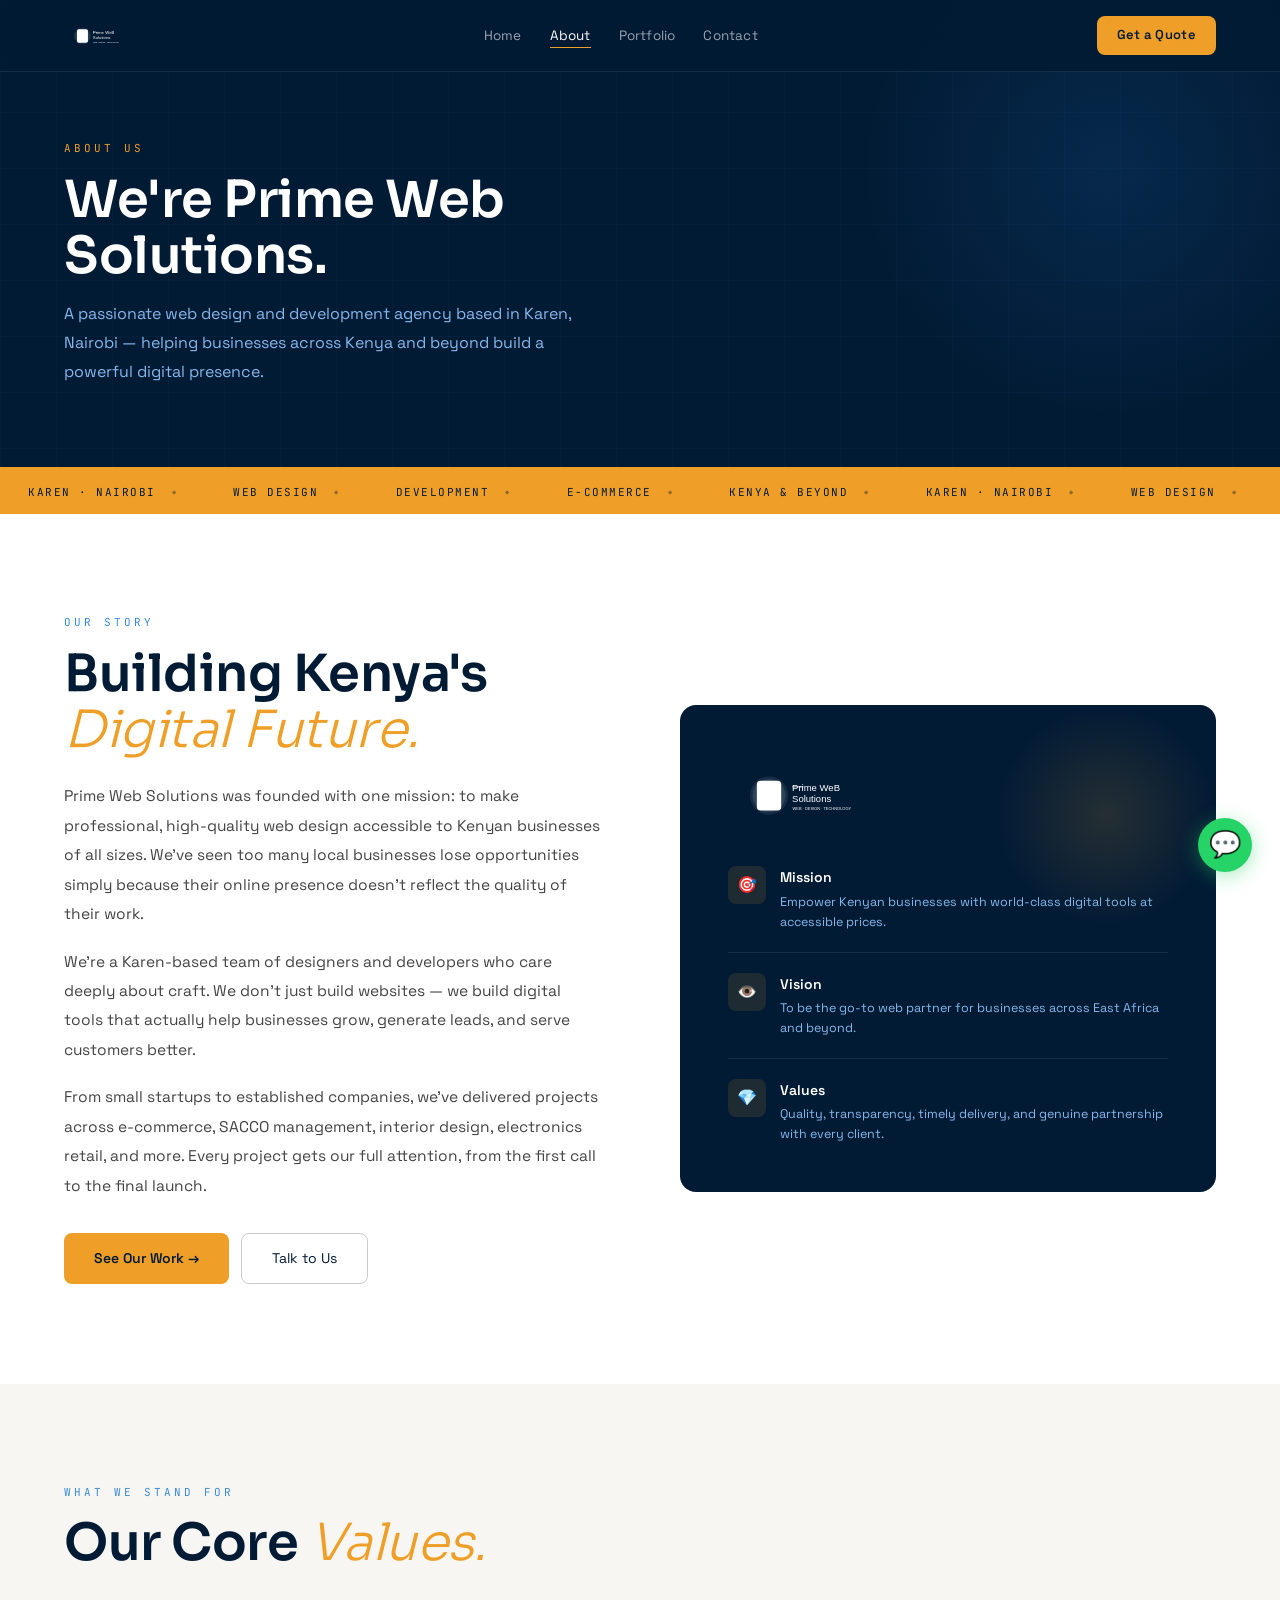
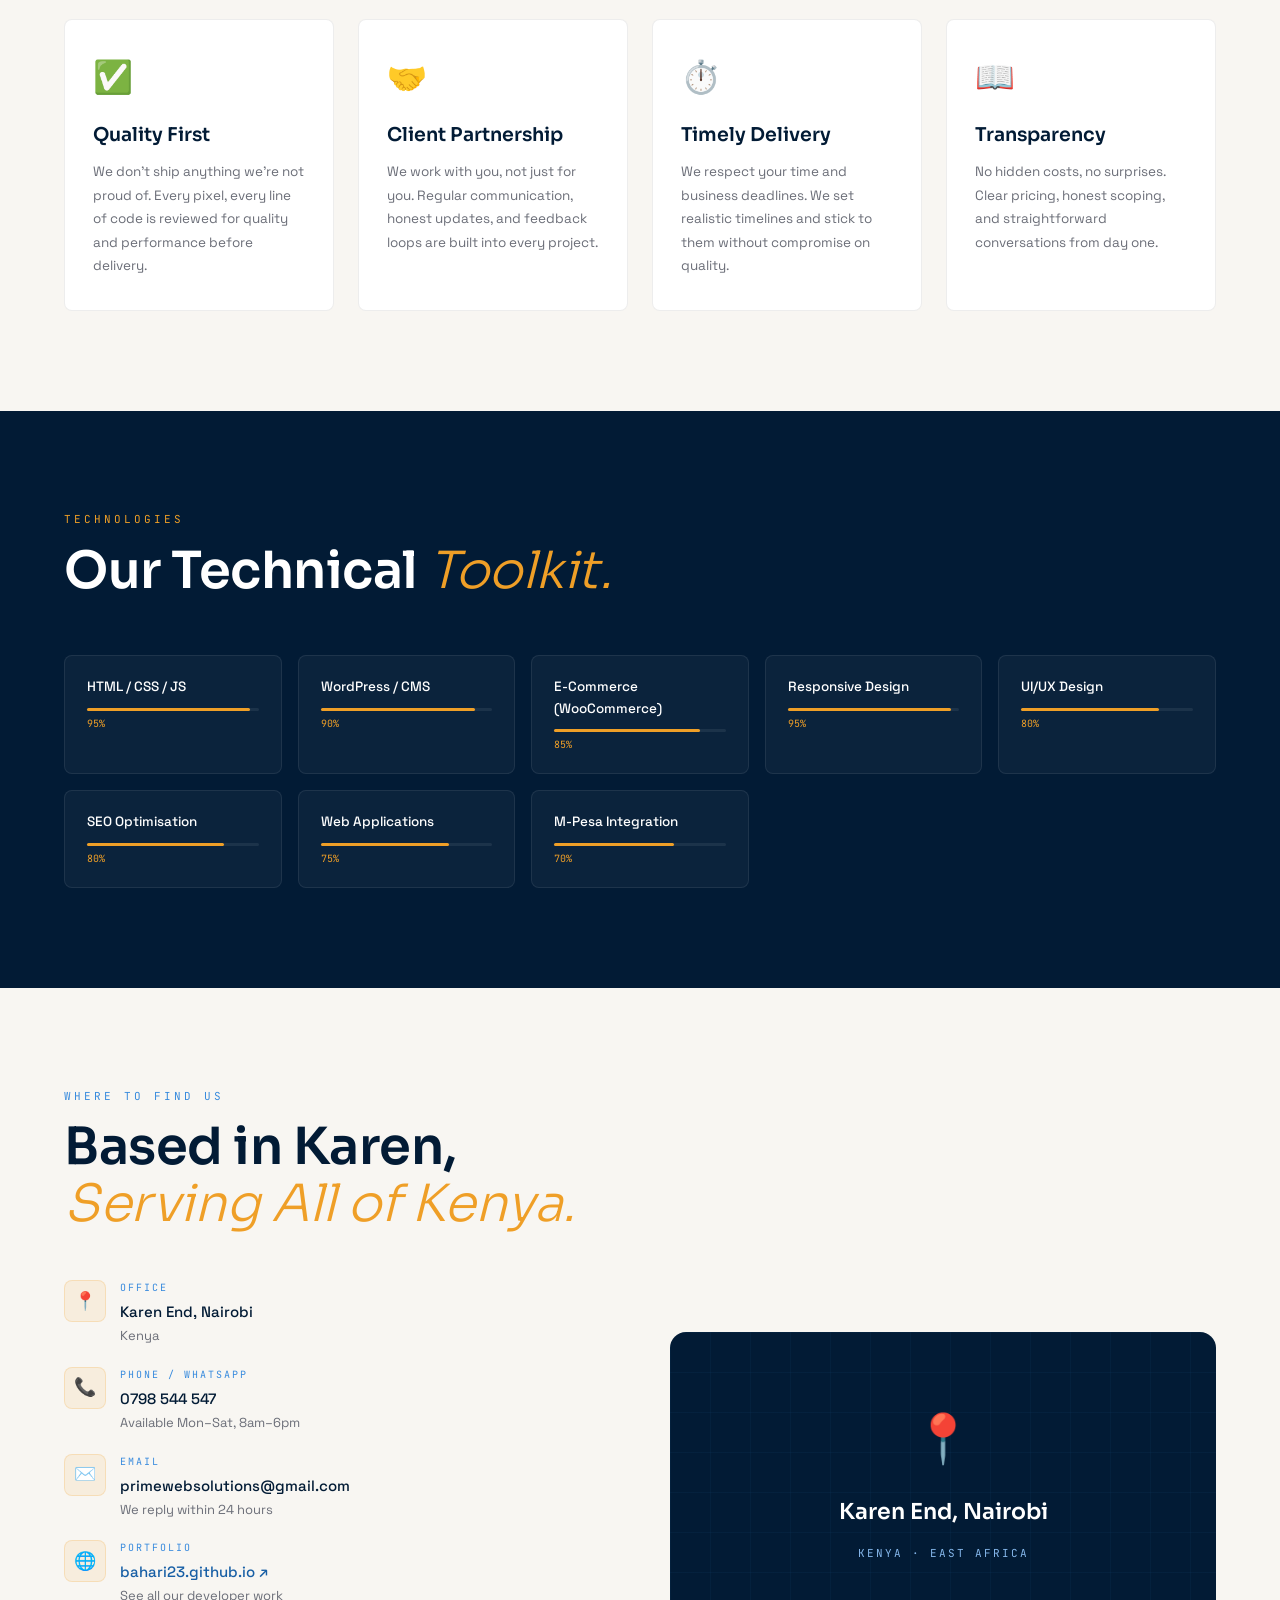
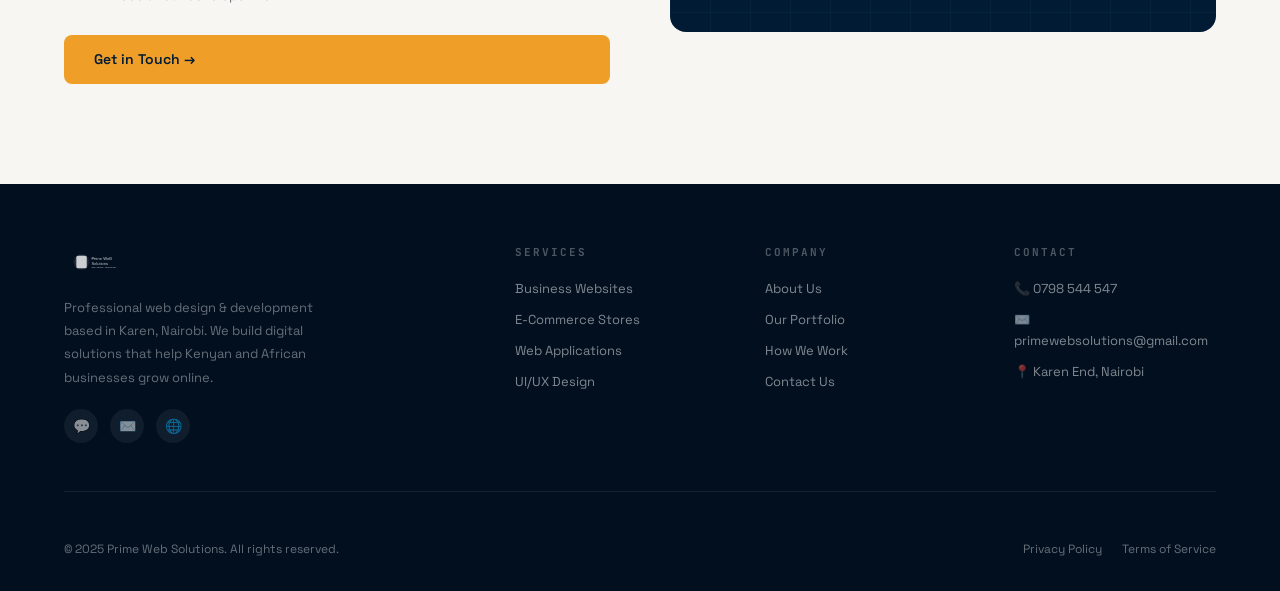
==== about.html @ 12bafb96 "Add files via upload" ====
<!DOCTYPE html>
<html lang="en">
<head>
<meta charset="UTF-8">
<meta name="viewport" content="width=device-width, initial-scale=1.0">
<title>About Us — Prime Web Solutions, Nairobi</title>
<meta name="description" content="Learn about Prime Web Solutions — a Karen-based web design agency passionate about helping Kenyan businesses thrive online.">
<link rel="preconnect" href="https://fonts.googleapis.com">
<link href="https://fonts.googleapis.com/css2?family=Sora:wght@200;300;400;500;600;700&family=Space+Grotesk:wght@300;400;500;600;700&family=JetBrains+Mono:wght@300;400;500&display=swap" rel="stylesheet">
<link rel="stylesheet" href="style.css">
<style>
/* ABOUT PAGE STYLES */
.about-section { padding: 100px 5%; background: var(--white); }
.about-section-alt { padding: 100px 5%; background: var(--cream); }
.about-wrap { max-width: 1200px; margin: 0 auto; }

/* STORY */
.story-grid { display: grid; grid-template-columns: 1fr 1fr; gap: 80px; align-items: center; }
.story-content .section-title { margin-bottom: 24px; }
.story-content p { font-size: 15.5px; line-height: 1.9; color: #444; margin-bottom: 18px; }
.story-content p:last-of-type { margin-bottom: 32px; }
.story-visual {
  background: var(--navy); border-radius: 16px; padding: 48px;
  position: relative; overflow: hidden; min-height: 380px;
  display: flex; flex-direction: column; justify-content: center;
}
.story-visual::before {
  content:''; position: absolute; top: 0; right:0;
  width: 220px; height: 220px;
  background: radial-gradient(circle, rgba(239,159,39,0.15) 0%, transparent 70%);
}
.story-logo { width: 180px; filter: brightness(0) invert(1); margin-bottom: 28px; position: relative; z-index:1; }
.story-pillars { display: flex; flex-direction: column; gap: 20px; position: relative; z-index:1; }
.pillar { display: flex; gap: 14px; align-items: flex-start; padding-bottom: 20px; border-bottom: 1px solid var(--border); }
.pillar:last-child { border-bottom:none; padding-bottom:0; }
.pillar-icon {
  width: 38px; height: 38px; background: rgba(239,159,39,0.12);
  border-radius: 8px; display: flex; align-items: center; justify-content: center;
  font-size: 16px; flex-shrink: 0;
}
.pillar-title { font-size: 14px; font-weight: 600; color: var(--white); margin-bottom: 3px; }
.pillar-desc { font-size: 12.5px; color: var(--sky); line-height: 1.6; }

/* VALUES */
.values-grid { display: grid; grid-template-columns: repeat(auto-fill, minmax(260px, 1fr)); gap: 24px; margin-top: 48px; }
.value-card {
  background: var(--white); border: 1px solid var(--border-light);
  border-radius: var(--radius); padding: 32px 28px;
  transition: border-color var(--transition), transform var(--transition);
}
.value-card:hover { border-color: var(--gold); transform: translateY(-4px); }
.value-icon { font-size: 32px; margin-bottom: 16px; }
.value-title {
  font-family: var(--font-display); font-size: 19px; font-weight: 600;
  color: var(--navy); margin-bottom: 10px;
}
.value-desc { font-size: 13.5px; line-height: 1.75; color: var(--gray); }

/* SKILLS */
.skills-section { padding: 100px 5%; background: var(--navy); }
.skills-wrap { max-width: 1200px; margin: 0 auto; }
.skills-wrap .section-title { color: var(--white); margin-bottom: 56px; }
.skills-grid { display: grid; grid-template-columns: repeat(auto-fill, minmax(200px, 1fr)); gap: 16px; }
.skill-item {
  background: rgba(255,255,255,0.04); border: 1px solid var(--border);
  border-radius: var(--radius); padding: 20px 22px;
  transition: background var(--transition), border-color var(--transition);
}
.skill-item:hover { background: rgba(239,159,39,0.06); border-color: rgba(239,159,39,0.2); }
.skill-name { font-size: 13.5px; font-weight: 500; color: var(--white); margin-bottom: 10px; }
.skill-bar-bg { height: 3px; background: rgba(255,255,255,0.07); border-radius: 2px; }
.skill-bar { height: 3px; background: var(--gold); border-radius: 2px; transition: width 1.2s ease; width: 0; }
.skill-item.visible .skill-bar { width: var(--w); }
.skill-pct { font-family: var(--font-mono); font-size: 10px; color: var(--gold); margin-top: 5px; }

/* LOCATION */
.location-section { padding: 100px 5%; background: var(--cream); }
.location-wrap { max-width: 1200px; margin: 0 auto; }
.location-grid { display: grid; grid-template-columns: 1fr 1fr; gap: 60px; align-items: center; margin-top: 48px; }
.location-details { display: flex; flex-direction: column; gap: 20px; }
.loc-item { display: flex; gap: 14px; align-items: flex-start; }
.loc-icon {
  width: 42px; height: 42px; background: rgba(239,159,39,0.1);
  border: 1px solid rgba(239,159,39,0.2); border-radius: var(--radius);
  display: flex; align-items: center; justify-content: center;
  font-size: 18px; flex-shrink: 0;
}
.loc-label { font-family: var(--font-mono); font-size: 10px; letter-spacing: 2px; color: var(--blue-light); margin-bottom: 4px; }
.loc-value { font-size: 15px; color: var(--navy); font-weight: 500; }
.loc-sub { font-size: 13px; color: var(--gray); margin-top: 2px; }
.map-placeholder {
  background: var(--navy); border-radius: 16px; padding: 48px;
  min-height: 300px; display: flex; flex-direction: column;
  align-items: center; justify-content: center; gap: 16px;
  position: relative; overflow: hidden;
}
.map-placeholder::before {
  content:''; position:absolute; inset:0;
  background-image: linear-gradient(rgba(55,138,221,0.05) 1px, transparent 1px),
                    linear-gradient(90deg, rgba(55,138,221,0.05) 1px, transparent 1px);
  background-size: 40px 40px;
}
.map-pin { font-size: 48px; position: relative; z-index:1; animation: bounce 2s ease-in-out infinite; }
@keyframes bounce { 0%,100%{transform:translateY(0);} 50%{transform:translateY(-8px);} }
.map-text {
  position: relative; z-index:1; text-align: center;
  font-family: var(--font-display); font-size: 22px; font-weight: 600; color: var(--white);
}
.map-subtext { position: relative; z-index:1; font-family: var(--font-mono); font-size: 11px; color: var(--sky); letter-spacing: 2px; }

/* RESPONSIVE */
@media (max-width: 900px) {
  .story-grid, .location-grid { grid-template-columns: 1fr; }
  .story-visual { min-height: auto; }
}
</style>
</head>
<body>

<!-- NAV -->
<nav id="navbar">
  <a href="index.html" class="nav-logo">
    <img src="images/logo.svg" alt="Prime Web Solutions">
  </a>
  <div class="nav-links">
    <a href="index.html">Home</a>
    <a href="about.html" class="active">About</a>
    <a href="portfolio.html">Portfolio</a>
    <a href="contact.html">Contact</a>
  </div>
  <a href="contact.html" class="nav-cta">Get a Quote</a>
  <button class="hamburger" onclick="toggleMenu()" aria-label="Menu">
    <span></span><span></span><span></span>
  </button>
</nav>
<div class="mobile-menu" id="mobileMenu">
  <a href="index.html" onclick="closeMobile()">Home</a>
  <a href="about.html" onclick="closeMobile()">About</a>
  <a href="portfolio.html" onclick="closeMobile()">Portfolio</a>
  <a href="contact.html" onclick="closeMobile()">Contact</a>
  <a href="contact.html" class="nav-cta" onclick="closeMobile()">Get a Free Quote →</a>
</div>

<!-- PAGE HERO -->
<div class="page-hero">
  <div class="page-hero-accent"></div>
  <div class="page-hero-content">
    <span class="section-label">ABOUT US</span>
    <h1 class="section-title">We're Prime Web Solutions.</h1>
    <p>A passionate web design and development agency based in Karen, Nairobi — helping businesses across Kenya and beyond build a powerful digital presence.</p>
  </div>
</div>

<!-- TICKER -->
<div class="ticker">
  <div class="ticker-inner">
    <span class="ticker-item">KAREN · NAIROBI</span>
    <span class="ticker-item">WEB DESIGN</span>
    <span class="ticker-item">DEVELOPMENT</span>
    <span class="ticker-item">E-COMMERCE</span>
    <span class="ticker-item">KENYA & BEYOND</span>
    <span class="ticker-item">KAREN · NAIROBI</span>
    <span class="ticker-item">WEB DESIGN</span>
    <span class="ticker-item">DEVELOPMENT</span>
    <span class="ticker-item">E-COMMERCE</span>
    <span class="ticker-item">KENYA & BEYOND</span>
  </div>
</div>

<!-- STORY -->
<section class="about-section">
  <div class="about-wrap">
    <div class="story-grid">
      <div class="story-content reveal">
        <span class="section-label">OUR STORY</span>
        <h2 class="section-title">Building Kenya's<br><em>Digital Future.</em></h2>
        <p>Prime Web Solutions was founded with one mission: to make professional, high-quality web design accessible to Kenyan businesses of all sizes. We've seen too many local businesses lose opportunities simply because their online presence doesn't reflect the quality of their work.</p>
        <p>We're a Karen-based team of designers and developers who care deeply about craft. We don't just build websites — we build digital tools that actually help businesses grow, generate leads, and serve customers better.</p>
        <p>From small startups to established companies, we've delivered projects across e-commerce, SACCO management, interior design, electronics retail, and more. Every project gets our full attention, from the first call to the final launch.</p>
        <div style="display:flex;gap:12px;flex-wrap:wrap;">
          <a href="portfolio.html" class="btn-primary">See Our Work →</a>
          <a href="contact.html" class="btn-outline" style="color:var(--navy);border-color:rgba(0,0,0,0.2);">Talk to Us</a>
        </div>
      </div>
      <div class="story-visual reveal reveal-delay-2">
        <img src="images/logo.svg" alt="Prime Web Solutions" class="story-logo">
        <div class="story-pillars">
          <div class="pillar">
            <div class="pillar-icon">🎯</div>
            <div>
              <div class="pillar-title">Mission</div>
              <div class="pillar-desc">Empower Kenyan businesses with world-class digital tools at accessible prices.</div>
            </div>
          </div>
          <div class="pillar">
            <div class="pillar-icon">👁️</div>
            <div>
              <div class="pillar-title">Vision</div>
              <div class="pillar-desc">To be the go-to web partner for businesses across East Africa and beyond.</div>
            </div>
          </div>
          <div class="pillar">
            <div class="pillar-icon">💎</div>
            <div>
              <div class="pillar-title">Values</div>
              <div class="pillar-desc">Quality, transparency, timely delivery, and genuine partnership with every client.</div>
            </div>
          </div>
        </div>
      </div>
    </div>
  </div>
</section>

<!-- VALUES -->
<section class="about-section-alt">
  <div class="about-wrap">
    <div class="reveal">
      <span class="section-label">WHAT WE STAND FOR</span>
      <h2 class="section-title">Our Core <em>Values.</em></h2>
    </div>
    <div class="values-grid">
      <div class="value-card reveal">
        <div class="value-icon">✅</div>
        <div class="value-title">Quality First</div>
        <div class="value-desc">We don't ship anything we're not proud of. Every pixel, every line of code is reviewed for quality and performance before delivery.</div>
      </div>
      <div class="value-card reveal reveal-delay-1">
        <div class="value-icon">🤝</div>
        <div class="value-title">Client Partnership</div>
        <div class="value-desc">We work with you, not just for you. Regular communication, honest updates, and feedback loops are built into every project.</div>
      </div>
      <div class="value-card reveal reveal-delay-2">
        <div class="value-icon">⏱️</div>
        <div class="value-title">Timely Delivery</div>
        <div class="value-desc">We respect your time and business deadlines. We set realistic timelines and stick to them without compromise on quality.</div>
      </div>
      <div class="value-card reveal reveal-delay-3">
        <div class="value-icon">📖</div>
        <div class="value-title">Transparency</div>
        <div class="value-desc">No hidden costs, no surprises. Clear pricing, honest scoping, and straightforward conversations from day one.</div>
      </div>
    </div>
  </div>
</section>

<!-- SKILLS -->
<section class="skills-section">
  <div class="skills-wrap">
    <span class="section-label reveal" style="color:var(--gold)">TECHNOLOGIES</span>
    <h2 class="section-title reveal">Our Technical <em>Toolkit.</em></h2>
    <div class="skills-grid" style="margin-top:0;">
      <div class="skill-item reveal">
        <div class="skill-name">HTML / CSS / JS</div>
        <div class="skill-bar-bg"><div class="skill-bar" style="--w:95%"></div></div>
        <div class="skill-pct">95%</div>
      </div>
      <div class="skill-item reveal reveal-delay-1">
        <div class="skill-name">WordPress / CMS</div>
        <div class="skill-bar-bg"><div class="skill-bar" style="--w:90%"></div></div>
        <div class="skill-pct">90%</div>
      </div>
      <div class="skill-item reveal reveal-delay-2">
        <div class="skill-name">E-Commerce (WooCommerce)</div>
        <div class="skill-bar-bg"><div class="skill-bar" style="--w:85%"></div></div>
        <div class="skill-pct">85%</div>
      </div>
      <div class="skill-item reveal">
        <div class="skill-name">Responsive Design</div>
        <div class="skill-bar-bg"><div class="skill-bar" style="--w:95%"></div></div>
        <div class="skill-pct">95%</div>
      </div>
      <div class="skill-item reveal reveal-delay-1">
        <div class="skill-name">UI/UX Design</div>
        <div class="skill-bar-bg"><div class="skill-bar" style="--w:80%"></div></div>
        <div class="skill-pct">80%</div>
      </div>
      <div class="skill-item reveal reveal-delay-2">
        <div class="skill-name">SEO Optimisation</div>
        <div class="skill-bar-bg"><div class="skill-bar" style="--w:80%"></div></div>
        <div class="skill-pct">80%</div>
      </div>
      <div class="skill-item reveal">
        <div class="skill-name">Web Applications</div>
        <div class="skill-bar-bg"><div class="skill-bar" style="--w:75%"></div></div>
        <div class="skill-pct">75%</div>
      </div>
      <div class="skill-item reveal reveal-delay-1">
        <div class="skill-name">M-Pesa Integration</div>
        <div class="skill-bar-bg"><div class="skill-bar" style="--w:70%"></div></div>
        <div class="skill-pct">70%</div>
      </div>
    </div>
  </div>
</section>

<!-- LOCATION -->
<section class="location-section">
  <div class="location-wrap">
    <div class="reveal">
      <span class="section-label">WHERE TO FIND US</span>
      <h2 class="section-title">Based in Karen,<br><em>Serving All of Kenya.</em></h2>
    </div>
    <div class="location-grid">
      <div class="location-details reveal">
        <div class="loc-item">
          <div class="loc-icon">📍</div>
          <div>
            <div class="loc-label">OFFICE</div>
            <div class="loc-value">Karen End, Nairobi</div>
            <div class="loc-sub">Kenya</div>
          </div>
        </div>
        <div class="loc-item">
          <div class="loc-icon">📞</div>
          <div>
            <div class="loc-label">PHONE / WHATSAPP</div>
            <div class="loc-value"><a href="tel:+254798544547" style="color:var(--navy);">0798 544 547</a></div>
            <div class="loc-sub">Available Mon–Sat, 8am–6pm</div>
          </div>
        </div>
        <div class="loc-item">
          <div class="loc-icon">✉️</div>
          <div>
            <div class="loc-label">EMAIL</div>
            <div class="loc-value"><a href="mailto:primewebsolutions@gmail.com" style="color:var(--navy);">primewebsolutions@gmail.com</a></div>
            <div class="loc-sub">We reply within 24 hours</div>
          </div>
        </div>
        <div class="loc-item">
          <div class="loc-icon">🌐</div>
          <div>
            <div class="loc-label">PORTFOLIO</div>
            <div class="loc-value"><a href="https://bahari23.github.io/" target="_blank" style="color:var(--blue);">bahari23.github.io ↗</a></div>
            <div class="loc-sub">See all our developer work</div>
          </div>
        </div>
        <a href="contact.html" class="btn-primary" style="margin-top:8px;display:inline-flex;">Get in Touch →</a>
      </div>
      <div class="map-placeholder reveal reveal-delay-2">
        <div class="map-pin">📍</div>
        <div class="map-text">Karen End, Nairobi</div>
        <div class="map-subtext">KENYA · EAST AFRICA</div>
      </div>
    </div>
  </div>
</section>

<!-- FOOTER -->
<footer>
  <div class="footer-top">
    <div class="footer-brand">
      <img src="images/logo.svg" alt="Prime Web Solutions" class="footer-logo-img">
      <p>Professional web design & development based in Karen, Nairobi. We build digital solutions that help Kenyan and African businesses grow online.</p>
      <div class="footer-social">
        <a href="https://wa.me/254798544547" title="WhatsApp">💬</a>
        <a href="mailto:primewebsolutions@gmail.com" title="Email">✉️</a>
        <a href="https://bahari23.github.io/" title="Portfolio" target="_blank">🌐</a>
      </div>
    </div>
    <div class="footer-col">
      <h4>SERVICES</h4>
      <a href="index.html#services">Business Websites</a>
      <a href="index.html#services">E-Commerce Stores</a>
      <a href="index.html#services">Web Applications</a>
      <a href="index.html#services">UI/UX Design</a>
    </div>
    <div class="footer-col">
      <h4>COMPANY</h4>
      <a href="about.html">About Us</a>
      <a href="portfolio.html">Our Portfolio</a>
      <a href="index.html#process">How We Work</a>
      <a href="contact.html">Contact Us</a>
    </div>
    <div class="footer-col">
      <h4>CONTACT</h4>
      <a href="tel:+254798544547">📞 0798 544 547</a>
      <a href="mailto:primewebsolutions@gmail.com">✉️ primewebsolutions@gmail.com</a>
      <a href="#">📍 Karen End, Nairobi</a>
    </div>
  </div>
  <div class="footer-bottom">
    <p>© 2025 Prime Web Solutions. All rights reserved.</p>
    <div class="footer-bottom-links">
      <a href="#">Privacy Policy</a>
      <a href="#">Terms of Service</a>
    </div>
  </div>
</footer>

<a href="https://wa.me/254798544547?text=Hi%2C%20I%20found%20you%20on%20your%20website%20and%20I%20would%20like%20to%20enquire%20about%20your%20services." class="whatsapp-fab" target="_blank" title="Chat on WhatsApp">💬</a>

<script>
window.addEventListener('scroll', () => {
  document.getElementById('navbar').classList.toggle('scrolled', window.scrollY > 60);
});
function toggleMenu() { document.getElementById('mobileMenu').classList.toggle('open'); }
function closeMobile() { document.getElementById('mobileMenu').classList.remove('open'); }

const io = new IntersectionObserver(entries => {
  entries.forEach(e => {
    if(e.isIntersecting) {
      e.target.classList.add('visible');
      // Animate skill bars
      const bar = e.target.querySelector('.skill-bar');
      if(bar) { setTimeout(() => { bar.style.width = bar.style.getPropertyValue('--w') || getComputedStyle(bar).getPropertyValue('--w'); }, 100); }
    }
  });
}, { threshold: 0.1, rootMargin: '0px 0px -40px 0px' });
document.querySelectorAll('.reveal').forEach(el => io.observe(el));
</script>
</body>
</html>
---- style.css ----
/* =============================================
   PRIME WEB SOLUTIONS — Global Stylesheet
   ============================================= */
@import url('https://fonts.googleapis.com/css2?family=Sora:wght@200;300;400;500;600;700&family=Space+Grotesk:wght@300;400;500;600;700&family=JetBrains+Mono:wght@300;400;500&display=swap');

:root {
  --navy:        #021B35;
  --navy-mid:    #0C447C;
  --blue:        #185FA5;
  --blue-light:  #378ADD;
  --sky:         #85B7EB;
  --gold:        #EF9F27;
  --gold-dark:   #BA7517;
  --cream:       #F8F6F2;
  --white:       #ffffff;
  --gray:        #6B6E78;
  --gray-light:  #E8EAF0;
  --teal:        #1D9E75;
  --border:      rgba(255,255,255,0.08);
  --border-light:rgba(0,0,0,0.07);
  --font-display:'Sora', sans-serif;
  --font-body:   'Space Grotesk', sans-serif;
  --font-mono:   'JetBrains Mono', monospace;
  --radius:      8px;
  --transition:  0.28s cubic-bezier(0.4,0,0.2,1);
}

*, *::before, *::after { box-sizing: border-box; margin: 0; padding: 0; }
html { scroll-behavior: smooth; font-size: 16px; }
body { font-family: var(--font-body); background: var(--cream); color: var(--navy); overflow-x: hidden; line-height: 1.6; }
img { max-width: 100%; display: block; }
a { text-decoration: none; color: inherit; }

::-webkit-scrollbar { width: 4px; }
::-webkit-scrollbar-track { background: var(--navy); }
::-webkit-scrollbar-thumb { background: var(--gold); border-radius: 2px; }

/* ── NAV ── */
nav {
  position: fixed; top: 0; left: 0; right: 0; z-index: 1000;
  display: flex; align-items: center; justify-content: space-between;
  padding: 0 5%; height: 72px;
  background: rgba(2,27,53,0.97);
  backdrop-filter: blur(20px);
  border-bottom: 1px solid var(--border);
  transition: height var(--transition), background var(--transition);
}
nav.scrolled { height: 60px; background: rgba(2,27,53,1); }

.nav-logo { display: flex; align-items: center; gap: 10px; }
.nav-logo img { height: 38px; width: auto; filter: brightness(0) invert(1); transition: filter var(--transition); }
nav.scrolled .nav-logo img { height: 32px; }

.nav-links { display: flex; align-items: center; gap: 28px; }
.nav-links a {
  font-size: 13.5px; font-weight: 400; letter-spacing: 0.2px;
  color: rgba(255,255,255,0.6);
  transition: color var(--transition);
  position: relative;
}
.nav-links a::after {
  content:''; position: absolute; bottom:-2px; left:0; right:0;
  height: 1px; background: var(--gold);
  transform: scaleX(0); transition: transform var(--transition);
}
.nav-links a:hover, .nav-links a.active { color: var(--white); }
.nav-links a:hover::after, .nav-links a.active::after { transform: scaleX(1); }

.nav-cta {
  background: var(--gold); color: var(--navy);
  border: none; cursor: pointer;
  font-family: var(--font-body); font-size: 13px; font-weight: 600;
  padding: 9px 20px; border-radius: var(--radius);
  letter-spacing: 0.3px; transition: background var(--transition), transform 0.15s;
}
.nav-cta:hover { background: #f7b340; transform: translateY(-1px); }

.hamburger {
  display: none; flex-direction: column; gap: 5px;
  cursor: pointer; background: none; border: none; padding: 4px;
}
.hamburger span { display: block; width: 24px; height: 1.5px; background: var(--white); transition: all 0.3s; }

.mobile-menu {
  display: none; position: fixed; top: 72px; left:0; right:0; bottom:0;
  background: var(--navy); z-index: 999;
  flex-direction: column; padding: 40px 5%; gap: 8px;
}
.mobile-menu.open { display: flex; }
.mobile-menu a {
  font-size: 22px; font-weight: 300; color: rgba(255,255,255,0.7);
  padding: 14px 0; border-bottom: 1px solid var(--border);
  transition: color var(--transition);
}
.mobile-menu a:hover { color: var(--gold); }
.mobile-menu .nav-cta { margin-top: 24px; text-align: center; display: block; font-size: 15px; padding: 14px; }

/* ── COMMON SECTIONS ── */
.section-label {
  font-family: var(--font-mono); font-size: 11px; letter-spacing: 3px;
  color: var(--blue-light); margin-bottom: 14px; display: block;
  text-transform: uppercase;
}
.section-title {
  font-family: var(--font-display);
  font-size: clamp(30px, 4vw, 52px); font-weight: 600;
  line-height: 1.1; letter-spacing: -0.5px;
}
.section-title em { font-style: italic; color: var(--gold); font-weight: 300; }
.section-subtitle { font-size: 16px; color: var(--gray); line-height: 1.8; max-width: 560px; margin-top: 16px; }

/* ── REVEAL ANIMATIONS ── */
.reveal { opacity: 0; transform: translateY(28px); transition: opacity 0.6s ease, transform 0.6s ease; }
.reveal.visible { opacity: 1; transform: translateY(0); }
.reveal-delay-1 { transition-delay: 0.1s; }
.reveal-delay-2 { transition-delay: 0.2s; }
.reveal-delay-3 { transition-delay: 0.3s; }
.reveal-delay-4 { transition-delay: 0.4s; }

/* ── BUTTONS ── */
.btn-primary {
  background: var(--gold); color: var(--navy); border: none; cursor: pointer;
  font-family: var(--font-body); font-size: 14px; font-weight: 600;
  padding: 13px 30px; border-radius: var(--radius);
  display: inline-flex; align-items: center; gap: 8px;
  transition: background var(--transition), transform 0.15s, box-shadow var(--transition);
}
.btn-primary:hover { background: #f7b340; transform: translateY(-2px); box-shadow: 0 8px 24px rgba(239,159,39,0.3); }
.btn-outline {
  background: transparent; color: var(--white);
  border: 1px solid rgba(255,255,255,0.25); cursor: pointer;
  font-family: var(--font-body); font-size: 14px; font-weight: 400;
  padding: 13px 30px; border-radius: var(--radius);
  display: inline-flex; align-items: center; gap: 8px;
  transition: border-color var(--transition), color var(--transition);
}
.btn-outline:hover { border-color: var(--sky); color: var(--sky); }

/* ── FOOTER ── */
footer {
  background: #010F1F; padding: 60px 5% 32px;
  color: rgba(255,255,255,0.4);
}
.footer-top {
  display: grid; grid-template-columns: 2fr 1fr 1fr 1fr; gap: 48px;
  margin-bottom: 48px; padding-bottom: 48px;
  border-bottom: 1px solid var(--border);
}
.footer-brand p { font-size: 13px; line-height: 1.8; max-width: 280px; margin-top: 16px; }
.footer-logo-img { height: 36px; width: auto; filter: brightness(0) invert(1); opacity: 0.8; }
.footer-col h4 {
  font-family: var(--font-mono); font-size: 11px; letter-spacing: 2px;
  color: rgba(255,255,255,0.3); margin-bottom: 18px; text-transform: uppercase;
}
.footer-col a {
  display: block; font-size: 13px; color: rgba(255,255,255,0.5);
  margin-bottom: 10px; transition: color var(--transition);
}
.footer-col a:hover { color: var(--gold); }
.footer-bottom {
  display: flex; justify-content: space-between; align-items: center; flex-wrap: wrap; gap: 12px;
}
.footer-bottom p { font-size: 12px; }
.footer-bottom-links { display: flex; gap: 20px; }
.footer-bottom-links a { font-size: 12px; transition: color var(--transition); }
.footer-bottom-links a:hover { color: var(--white); }
.footer-social { display: flex; gap: 12px; margin-top: 20px; }
.footer-social a {
  width: 34px; height: 34px; border-radius: 50%;
  background: rgba(255,255,255,0.06);
  display: flex; align-items: center; justify-content: center;
  font-size: 14px; color: rgba(255,255,255,0.5);
  transition: background var(--transition), color var(--transition);
}
.footer-social a:hover { background: var(--gold); color: var(--navy); }

/* ── WHATSAPP FAB ── */
.whatsapp-fab {
  position: fixed; bottom: 28px; right: 28px; z-index: 900;
  width: 54px; height: 54px; border-radius: 50%;
  background: #25D366; color: white;
  display: flex; align-items: center; justify-content: center;
  font-size: 26px; box-shadow: 0 4px 20px rgba(37,211,102,0.4);
  transition: transform 0.2s, box-shadow 0.2s;
  text-decoration: none;
}
.whatsapp-fab:hover { transform: scale(1.1); box-shadow: 0 8px 28px rgba(37,211,102,0.5); }

/* ── TICKER ── */
.ticker {
  background: var(--gold); padding: 11px 0;
  overflow: hidden; white-space: nowrap;
}
.ticker-inner { display: inline-flex; animation: ticker 35s linear infinite; }
.ticker-item {
  display: inline-flex; align-items: center; gap: 16px;
  padding: 0 28px;
  font-family: var(--font-mono); font-size: 11px; color: var(--navy);
  letter-spacing: 1.5px; text-transform: uppercase;
}
.ticker-item::after { content: '◆'; font-size: 7px; opacity: 0.4; }
@keyframes ticker { 0% { transform: translateX(0); } 100% { transform: translateX(-50%); } }

/* ── PAGE HERO (inner pages) ── */
.page-hero {
  background: var(--navy); padding: 140px 5% 80px;
  position: relative; overflow: hidden;
}
.page-hero::before {
  content: '';
  position: absolute; inset: 0;
  background-image: linear-gradient(rgba(55,138,221,0.04) 1px, transparent 1px),
                    linear-gradient(90deg, rgba(55,138,221,0.04) 1px, transparent 1px);
  background-size: 56px 56px;
}
.page-hero-accent {
  position: absolute; top: -80px; right: -80px;
  width: 500px; height: 500px;
  background: radial-gradient(circle, rgba(24,95,165,0.2) 0%, transparent 70%);
  pointer-events: none;
}
.page-hero-content { position: relative; z-index: 1; max-width: 700px; }
.page-hero .section-label { color: var(--gold); }
.page-hero .section-title { color: var(--white); margin-bottom: 16px; }
.page-hero p { color: var(--sky); font-size: 16px; line-height: 1.8; max-width: 540px; }

/* ── RESPONSIVE ── */
@media (max-width: 900px) {
  .nav-links, .nav-cta { display: none; }
  .hamburger { display: flex; }
  .footer-top { grid-template-columns: 1fr 1fr; }
}
@media (max-width: 600px) {
  .footer-top { grid-template-columns: 1fr; }
  .footer-bottom { flex-direction: column; text-align: center; }
  .whatsapp-fab { bottom: 20px; right: 20px; width: 48px; height: 48px; font-size: 22px; }
}
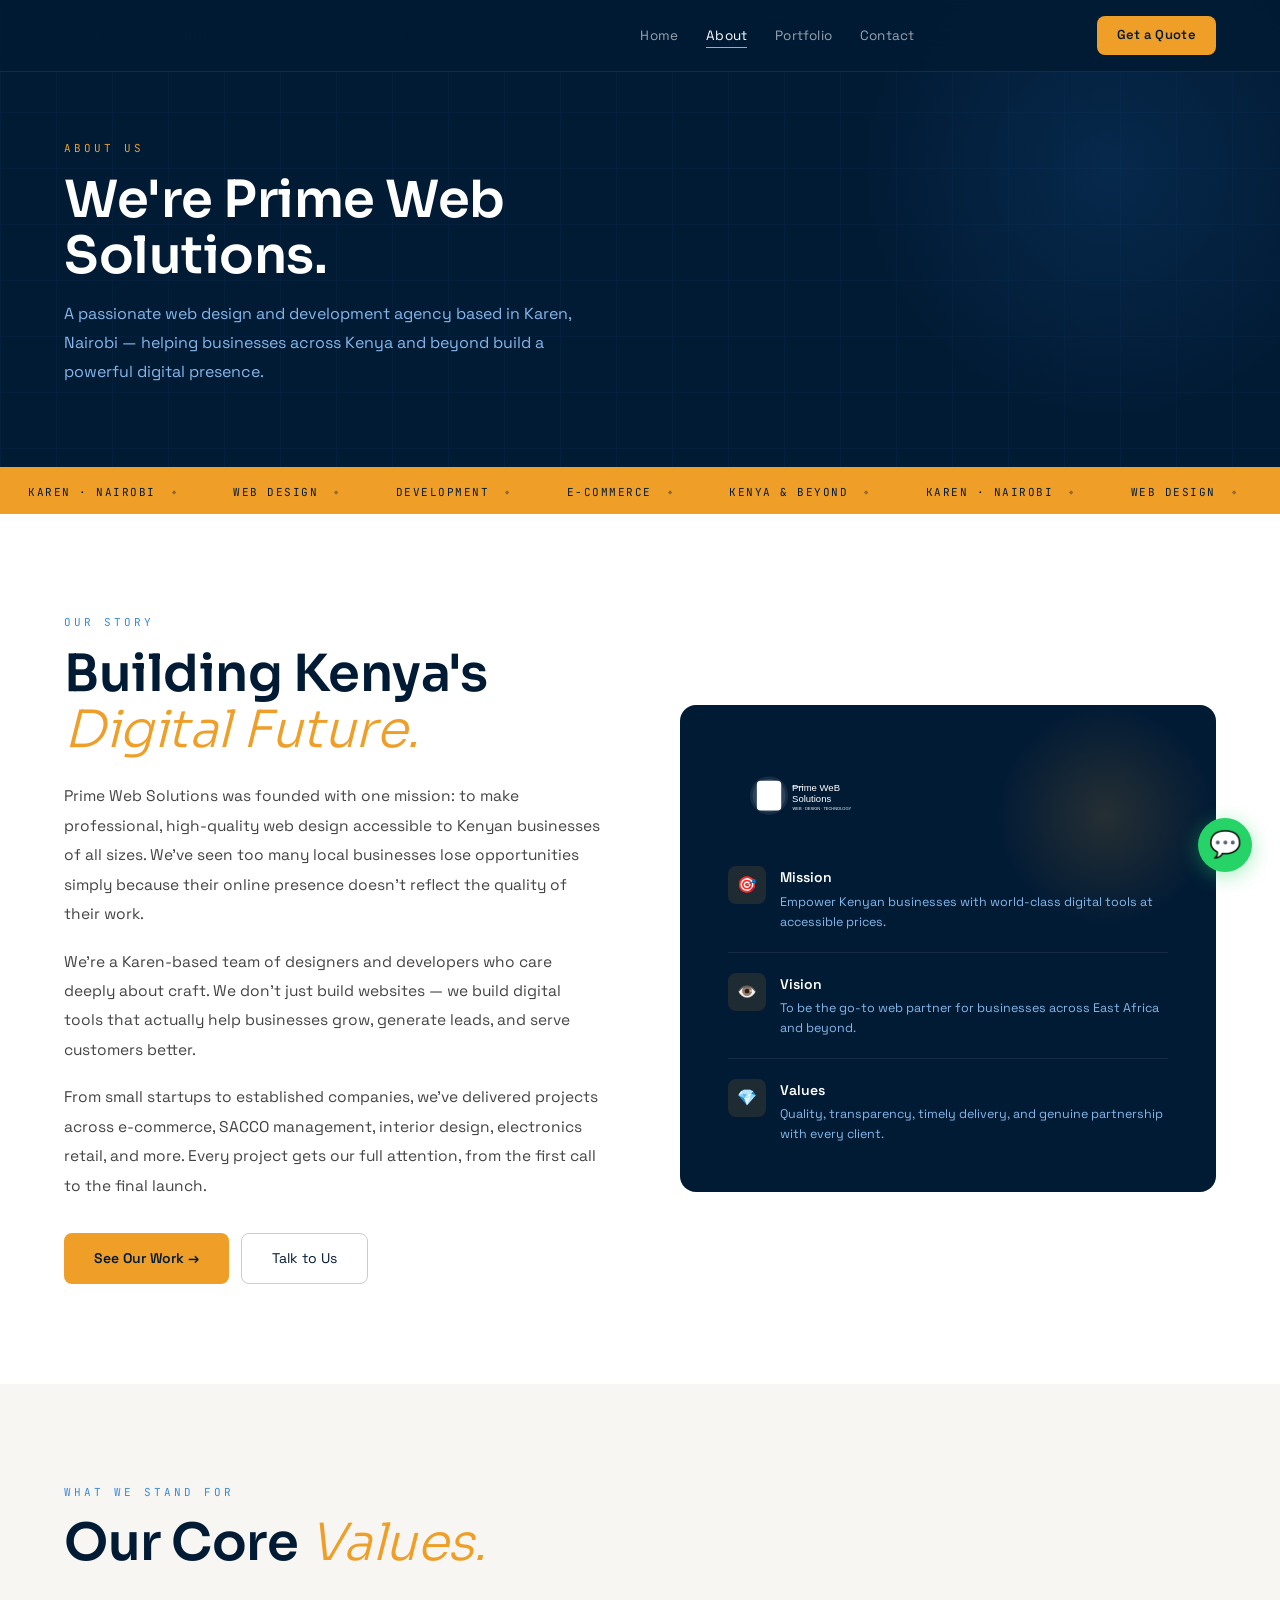
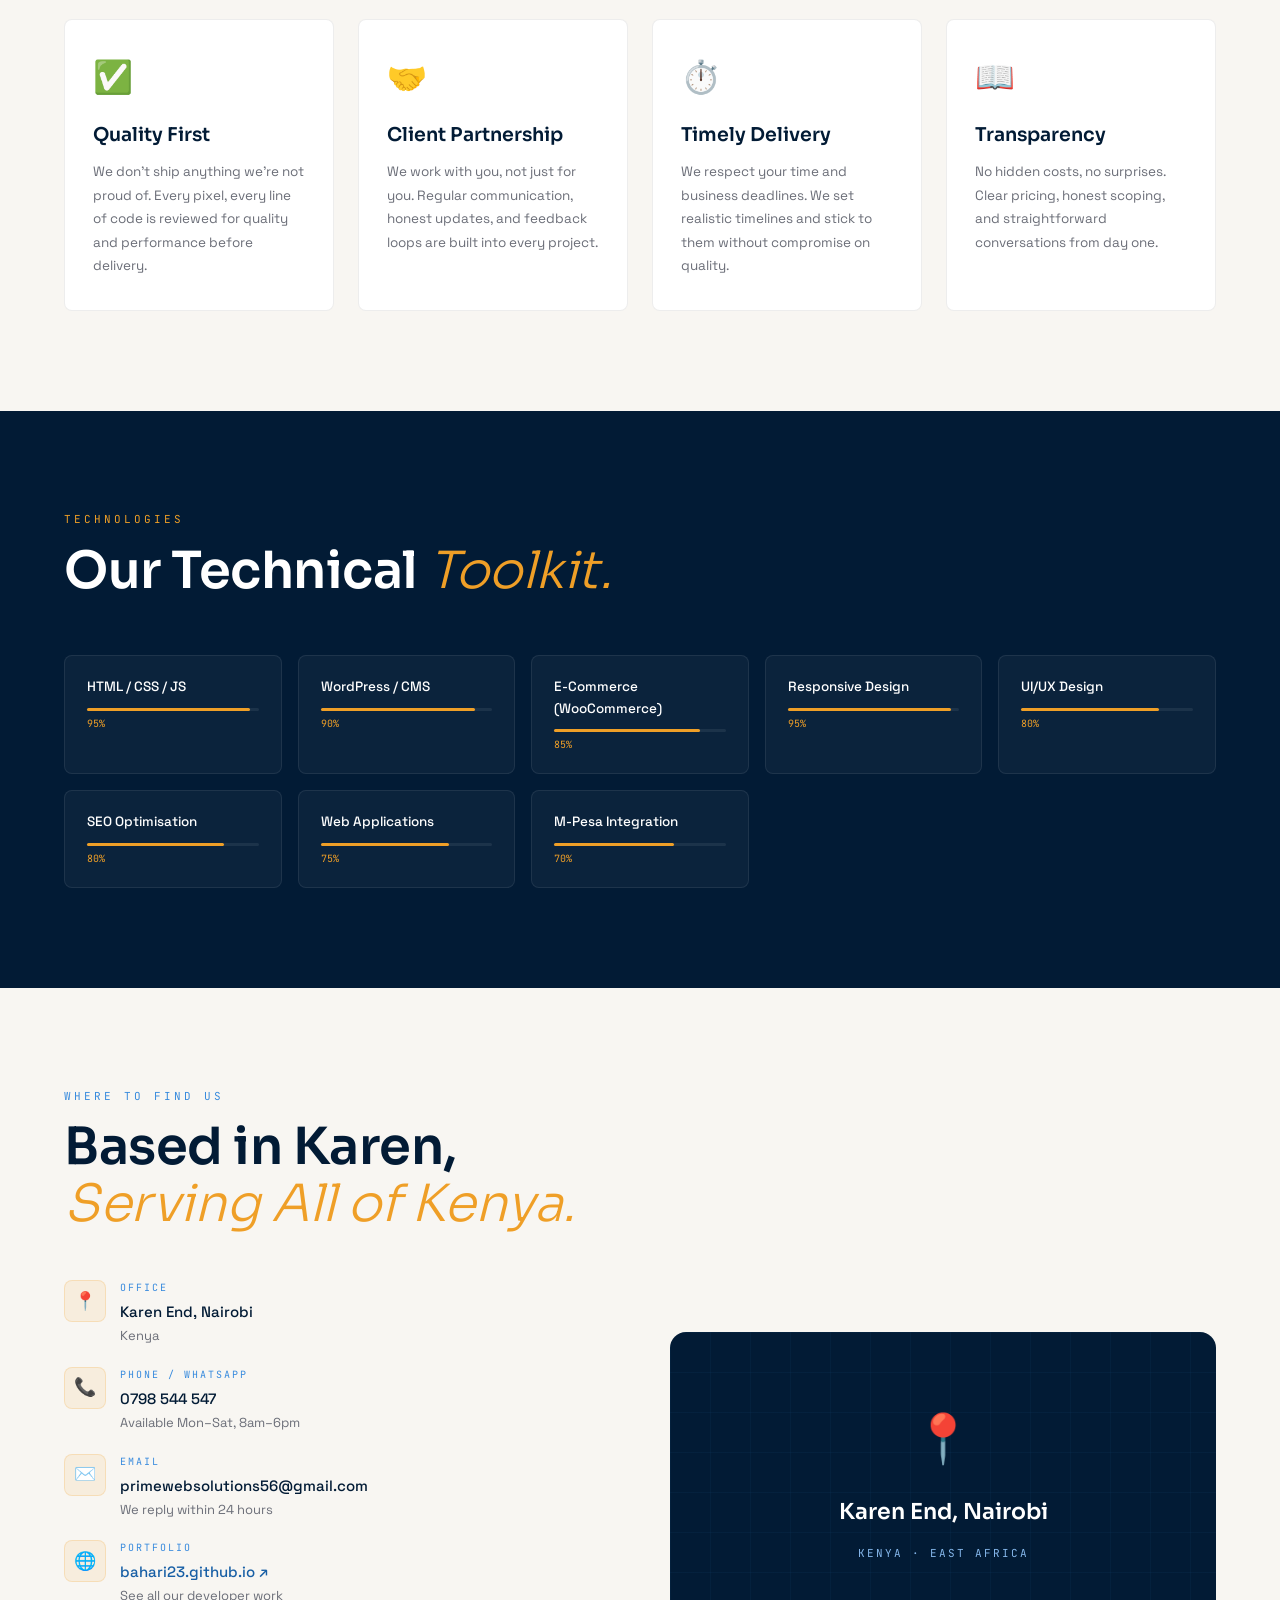
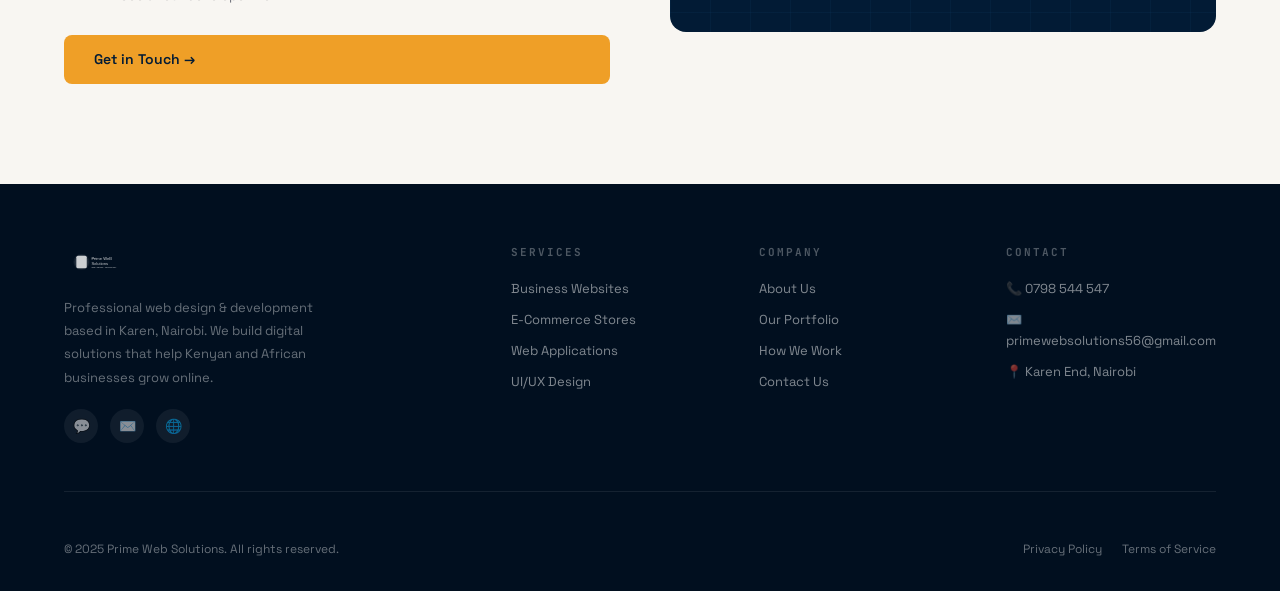
==== commit 2b861b0b: "Update email addresses to new contact" ====
--- a/about.html
+++ b/about.html
@@ -120,7 +120,11 @@
 <!-- NAV -->
 <nav id="navbar">
   <a href="index.html" class="nav-logo">
-    <img src="images/logo.svg" alt="Prime Web Solutions">
+    <div class="nav-logo-mark"><span>P</span></div>
+    <div class="nav-brand-text">
+      <strong>Prime Web Solutions</strong>
+      <em>WEB · DESIGN · TECHNOLOGY</em>
+    </div>
   </a>
   <div class="nav-links">
     <a href="index.html">Home</a>
@@ -323,7 +327,7 @@
           <div class="loc-icon">✉️</div>
           <div>
             <div class="loc-label">EMAIL</div>
-            <div class="loc-value"><a href="mailto:primewebsolutions@gmail.com" style="color:var(--navy);">primewebsolutions@gmail.com</a></div>
+            <div class="loc-value"><a href="mailto:primewebsolutions56@gmail.com" style="color:var(--navy);">primewebsolutions56@gmail.com</a></div>
             <div class="loc-sub">We reply within 24 hours</div>
           </div>
         </div>
@@ -354,7 +358,7 @@
       <p>Professional web design & development based in Karen, Nairobi. We build digital solutions that help Kenyan and African businesses grow online.</p>
       <div class="footer-social">
         <a href="https://wa.me/254798544547" title="WhatsApp">💬</a>
-        <a href="mailto:primewebsolutions@gmail.com" title="Email">✉️</a>
+        <a href="mailto:primewebsolutions56@gmail.com" title="Email">✉️</a>
         <a href="https://bahari23.github.io/" title="Portfolio" target="_blank">🌐</a>
       </div>
     </div>
@@ -375,7 +379,7 @@
     <div class="footer-col">
       <h4>CONTACT</h4>
       <a href="tel:+254798544547">📞 0798 544 547</a>
-      <a href="mailto:primewebsolutions@gmail.com">✉️ primewebsolutions@gmail.com</a>
+      <a href="mailto:primewebsolutions56@gmail.com">✉️ primewebsolutions56@gmail.com</a>
       <a href="#">📍 Karen End, Nairobi</a>
     </div>
   </div>
